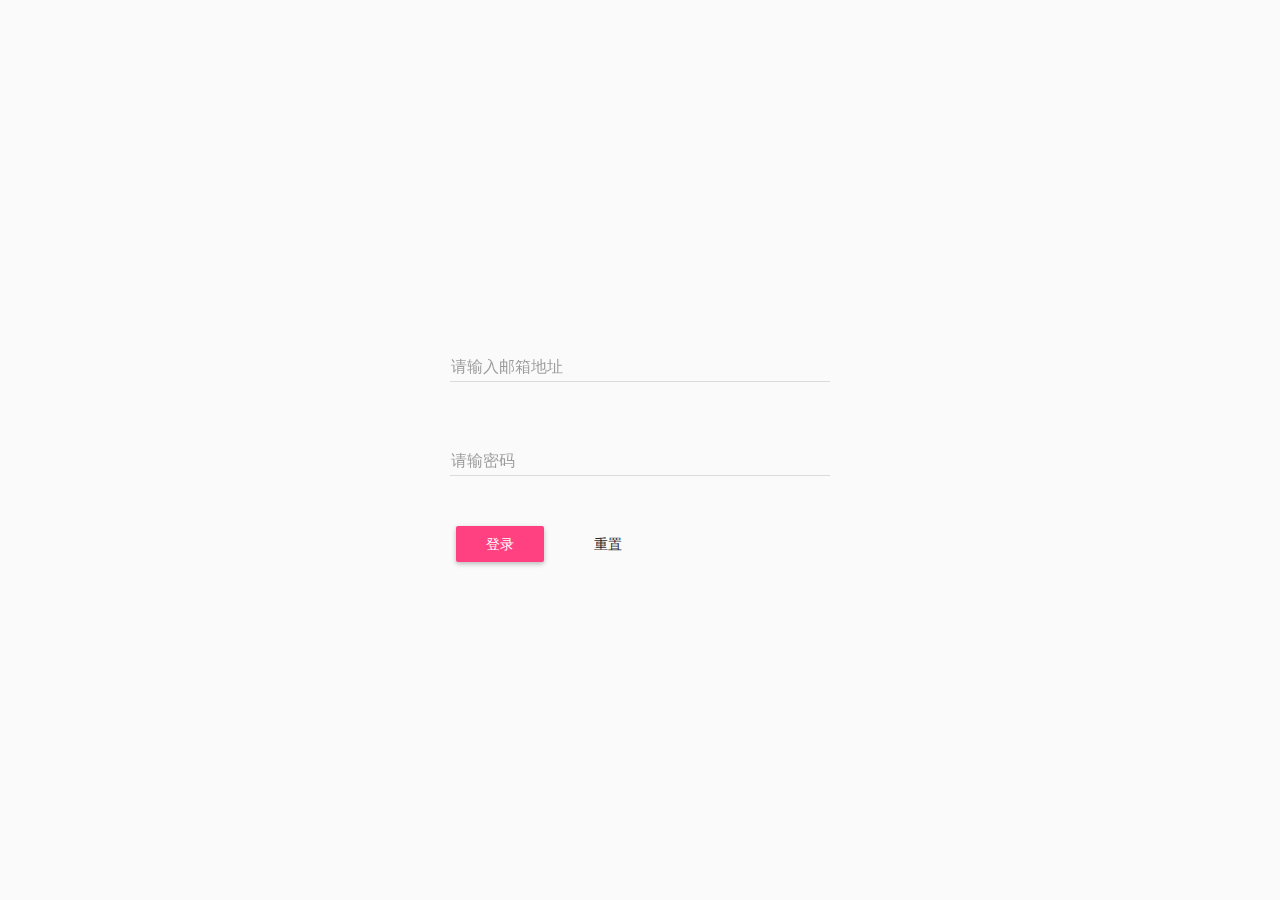
==== src/main/webapp/login.html @ dffdbefb "I like dirty code." ====
<!DOCTYPE html>
<html lang="en" ng-app="login">
<head>
    <meta charset="UTF-8">
    <title>This is hom page.</title>

    <!--css-->
    <link rel="stylesheet" type="text/css" href="lib/angular-material/angular-material.min.css" />

    <!--lib-->
    <script src="lib/angular/angular.js"></script>
    <script src="lib/angular-aria/angular-aria.min.js"></script>
    <script src="lib/angular/angular-animate.min.js"></script>
    <script src="lib/angular-material/angular-material.min.js"></script>

    <script src="js/loginController.js"></script>

    <style>
        .coffee-login-form {
            width: 30%;
        }
    </style>

</head>

<body layout-gt-sm="column" layout-align-gt-sm="center center">
    <div ng-controller="loginController" class="coffee-login-form">
        <form name="loginForm" layout-gt-sm="column">
            <md-input-container>
                <input id="email" type="email" name="email" placeholder="请输入邮箱地址" ng-model="userInfo.email" md-no-asterisk required>
            </md-input-container>
            <md-input-container>
                <input name="password" placeholder="请输密码" id="password" type="password" ng-model="userInfo.password" md-no-asterisk required>
            </md-input-container>
            <section>
                <md-button  class="md-accent md-raised" ng-click="login()">登录</md-button>
                <md-button ng-click="reset()">重置</md-button>
            </section>
        </form>
    </div>
</body>
</html>
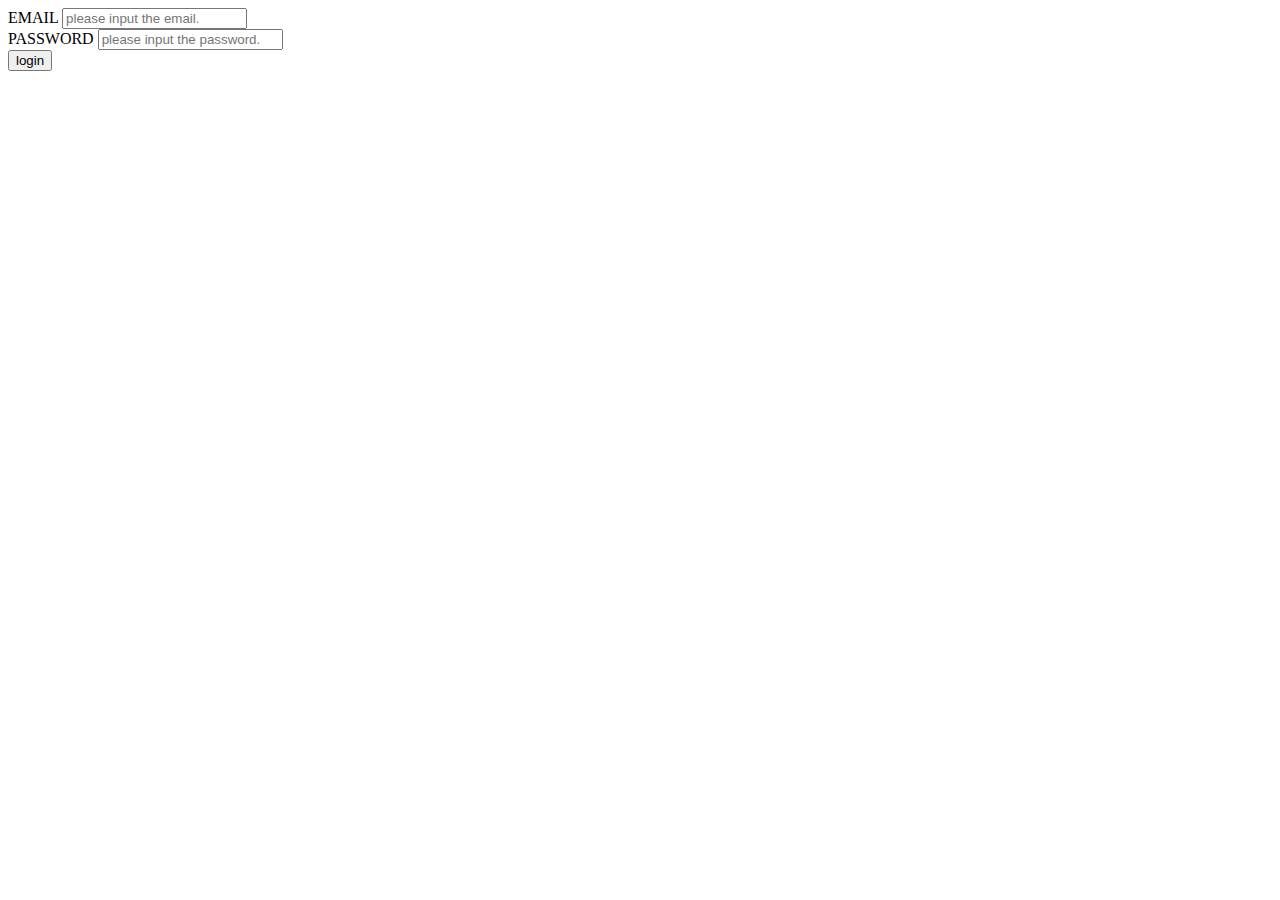
==== commit 107db630: "code login feature basically." ====
--- a/src/main/webapp/login.html
+++ b/src/main/webapp/login.html
@@ -1,42 +1,31 @@
 <!DOCTYPE html>
-<html lang="en" ng-app="login">
+<html lang="en">
 <head>
     <meta charset="UTF-8">
-    <title>This is hom page.</title>
+    <title>This is login page.</title>
 
-    <!--css-->
-    <link rel="stylesheet" type="text/css" href="lib/angular-material/angular-material.min.css" />
-
-    <!--lib-->
-    <script src="lib/angular/angular.js"></script>
-    <script src="lib/angular-aria/angular-aria.min.js"></script>
-    <script src="lib/angular/angular-animate.min.js"></script>
-    <script src="lib/angular-material/angular-material.min.js"></script>
-
-    <script src="js/loginController.js"></script>
-
-    <style>
-        .coffee-login-form {
-            width: 30%;
-        }
-    </style>
-
+    <link href="./css/login.css" rel="stylesheet" type="text/css" >
+    <script src="./lib/jquery-1.10.1.js"></script>
+    <script src="./js/loginController.js"></script>
 </head>
-
-<body layout-gt-sm="column" layout-align-gt-sm="center center">
-    <div ng-controller="loginController" class="coffee-login-form">
-        <form name="loginForm" layout-gt-sm="column">
-            <md-input-container>
-                <input id="email" type="email" name="email" placeholder="请输入邮箱地址" ng-model="userInfo.email" md-no-asterisk required>
-            </md-input-container>
-            <md-input-container>
-                <input name="password" placeholder="请输密码" id="password" type="password" ng-model="userInfo.password" md-no-asterisk required>
-            </md-input-container>
-            <section>
-                <md-button  class="md-accent md-raised" ng-click="login()">登录</md-button>
-                <md-button ng-click="reset()">重置</md-button>
-            </section>
-        </form>
+<body>
+    <div id="container">
+        <section>
+            <label id="message"></label>
+        </section>
+        <section>
+            <label>EMAIL</label>
+            <input name="email" placeholder="please input the email." type="email" />
+        </section>
+        <section>
+            <label>PASSWORD</label>
+            <input name="password" placeholder="please input the password." type="password"/>
+        </section>
+        <section>
+            <button>login</button>
+        </section>
     </div>
 </body>
+
+
 </html>
--- a/src/main/webapp/css/login.css
+++ b/src/main/webapp/css/login.css
@@ -0,0 +1,65 @@
+.coffee-login-form {
+    width: 300px;
+    margin: 150px auto;
+    z-index: 9999;
+}
+
+.coffee-login-btn-section {
+    margin-top:15px;
+}
+
+.coffee-login-btn-section button:nth-child(2) {
+    margin-left: 15px;
+}
+
+.coffee-watermark {
+    text-align: center;
+    font-size: 200px;
+    color: gainsboro;
+
+    position: fixed;
+    top: 0px;
+    right: 0px;
+    bottom: 0px;
+    left: 0px;
+
+    display: flex;
+    justify-content: center;
+    align-items: center;
+    z-index: 1;
+
+    transform:rotate(-30deg);
+}
+
+
+
+
+
+
+
+
+
+
+
+
+
+
+
+
+
+
+
+
+
+
+
+
+
+
+
+
+
+
+
+
+
